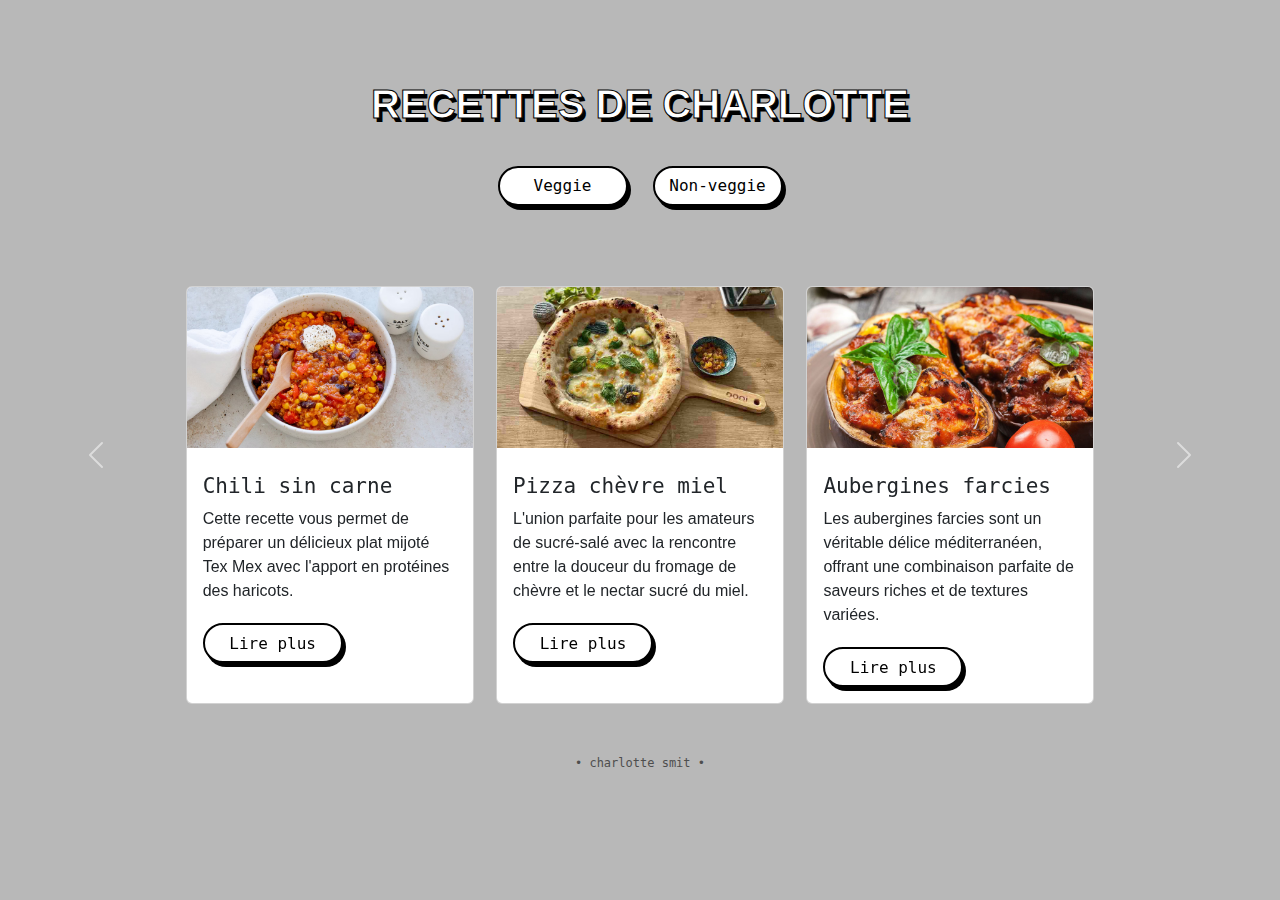
==== index.html @ 2ae15a25 "update" ====
<!DOCTYPE html>
<html lang="en">
<head>
    <meta charset="UTF-8">
    <meta name="viewport" content="width=device-width, initial-scale=1.0">
    <title>Recettes de Charlotte</title>
    <link rel="stylesheet" href="style/style.css">
    <link href="https://cdn.jsdelivr.net/npm/bootstrap@5.3.3/dist/css/bootstrap.min.css" rel="stylesheet" integrity="sha384-QWTKZyjpPEjISv5WaRU9OFeRpok6YctnYmDr5pNlyT2bRjXh0JMhjY6hW+ALEwIH" crossorigin="anonymous">
</head>
<body>

    <!-- Le container contenant le titre -->
    <div class="header">
        <!-- Titre -->
        <h1>Recettes de Charlotte</h1>
    </div>
        <!-- Boutons -->
    <div class="btn-container">
        <a href="/recettes-new/pages/veggie.html"><button class="boutn" href="">Veggie</button></a>
        <a href="/recettes-new/pages/nonveggie.html"><button class="boutn" href="">Non-veggie</button></a>
     </div>

     <div id="carouselExample" class="carousel slide">
      <div class="carousel-inner">

      <!-- Les 3 premières cards -->
        <div class="carousel-item active">
          <div class="cards-wrapper div1">
            <div class="card" style="width: 18rem;">
             <img src="assets/img/chili274_v-fullhd.avif" class="card-img-top" alt="...">
             <div class="card-body">
               <h5 class="card-title">Chili sin carne</h5>
               <p class="card-text">Cette recette vous permet de préparer un délicieux plat mijoté Tex Mex avec l'apport en protéines des haricots.</p>
               <a href="#" class="btn btn-primary">Lire plus</a>
             </div>
            </div>
            <div class="card" style="width: 18rem;">
             <img src="assets/img/HoneyGoatCheese1_f70ee3c5-3e89-49d2-a027-9d4f920cc60c.jpg" class="card-img-top" alt="...">
              <div class="card-body">
                <h5 class="card-title">Pizza chèvre miel</h5>
                <p class="card-text">L'union parfaite pour les amateurs de sucré-salé avec la rencontre entre la douceur du fromage de chèvre et le nectar sucré du miel.</p>
                <a href="#" class="btn btn-primary">Lire plus</a>
              </div>
             </div>
             <div class="card" style="width: 18rem;">
              <img src="assets/img/auberg.jpg" class="card-img-top" alt="...">
              <div class="card-body">
                <h5 class="card-title">Aubergines farcies</h5>
                <p class="card-text">Les aubergines farcies sont un véritable délice méditerranéen, offrant une combinaison parfaite de saveurs riches et de textures variées.</p>
                <a href="#" class="btn btn-primary">Lire plus</a>
              </div>
             </div>
           </div>
        </div>
        <!-- Les 3 cards suivantes -->
        <div class="carousel-item">
          <div class="cards-wrapper div1">
            <div class="card" style="width: 18rem;">
              <img src="assets/img/buldak.jpg" class="card-img-top" alt="...">
              <div class="card-body">
                <h5 class="card-title">Cheese buldak</h5>
                <p class="card-text">Le Buldak, ou « fire chicken », est un plat typique de street food coréenne, connu pour sa chaleur intense et sa saveur riche et complexe.</p>
                <a href="#" class="btn btn-primary">Lire plus</a>
             </div>
            </div>
            <div class="card" style="width: 18rem;">
              <img src="assets/img/dahl.jpg" class="card-img-top" alt="...">
             <div class="card-body">
               <h5 class="card-title">Dahl de lentilles</h5>
               <p class="card-text">Un plat traditionnel originaire de l'Inde et d'autres pays d'Asie du Sud, facile et rapide à réaliser. Faites le plein de protéines grâce aux lentilles ! </p>
               <a href="#" class="btn btn-primary">Lire plus</a>
              </div>
             </div>
             <div class="card" style="width: 18rem;">
              <img src="assets/img/strogonoff.jpg" class="card-img-top" alt="...">
             <div class="card-body">
               <h5 class="card-title">Boeuf Strogonoff</h5>
               <p class="card-text">Recette d'origine russe à base de viande de bœuf coupée en morceaux et cuite avec de l'oignon bien fondant. Avec un twist à la brésilienne ! </p>
               <a href="#" class="btn btn-primary">Lire plus</a>
              </div>
             </div>
           </div>
        </div>
      </div>

      <!-- Les boutons gauche et droite -->
      <button class="carousel-control-prev" type="button" data-bs-target="#carouselExample" data-bs-slide="prev">
        <span class="carousel-control-prev-icon" aria-hidden="true"></span>
        <span class="visually-hidden">Previous</span>
      </button>
      <button class="carousel-control-next" type="button" data-bs-target="#carouselExample" data-bs-slide="next">
        <span class="carousel-control-next-icon" aria-hidden="true"></span>
        <span class="visually-hidden">Next</span>
      </button>
    </div>



    <!-- Footer -->

    <footer><p>• charlotte smit •</p></footer>
    
    <!-- Scripts Bootstrap -->
    <script src="https://cdn.jsdelivr.net/npm/@popperjs/core@2.11.8/dist/umd/popper.min.js" integrity="sha384-I7E8VVD/ismYTF4hNIPjVp/Zjvgyol6VFvRkX/vR+Vc4jQkC+hVqc2pM8ODewa9r" crossorigin="anonymous"></script>
    <script src="https://cdn.jsdelivr.net/npm/bootstrap@5.3.3/dist/js/bootstrap.min.js" integrity="sha384-0pUGZvbkm6XF6gxjEnlmuGrJXVbNuzT9qBBavbLwCsOGabYfZo0T0to5eqruptLy" crossorigin="anonymous"></script>
    <!-- Script JS -->
     <script src="js/main.js"></script>

</body>
</html>
---- style/style.css ----
body {
    background-color: #B8B8B8 !important;
}

.header {
    padding: 20px;
    margin-top: 60px;
}


h1 {
    font-family:'Gill Sans', 'Gill Sans MT', Calibri, 'Trebuchet MS', sans-serif;
    font-size: 40px !important;
    text-align: center;
    -webkit-text-stroke: 1px black;
    color:#ffffff !important;
    font-weight: 600 !important;
    text-transform: uppercase;
    text-shadow: #000000 3px 4px;
}

.btn-container {
    display: flex;
    justify-content: center;
    gap: 25px !important; /* Space between buttons */
    margin-top: 10px; /* Space from the title */
}

.boutn {
    width: 130px;
    height: 40px;
    background-color: #ffffff !important;
    border-style: solid !important;
    border-radius: 100px !important;
    border-width: 2px !important;
    border-color: #000000 !important;
    text-decoration-color: #000000;
    box-shadow: #000000 3px 4px;
    font-family: monospace;
}

.boutn:hover {
    width: 130px;
    height: 40px;
    background-color: #ffffff !important;
    border-style: solid !important;
    border-radius: 100px !important;
    border-width: 2px !important;
    border-color: #000000 !important;
    text-decoration-color: #000000;
    box-shadow: #000000 3px 4px;
    background-color: #ffff9f !important;
    font-family: monospace;
}

.btn {
    width: 140px;
    height: 40px;
    background-color: #ffffff !important;
    border-style: solid !important;
    border-radius: 100px !important;
    border-width: 2px !important;
    border-color: #000000 !important;
    color: #000000 !important;
    box-shadow: #000000 3px 4px;
    margin-top: 4px !important;
    padding-top: 7px !important;
    padding-left: 5px !important;
    padding-right: 5px !important;
    padding-bottom: 5px !important;
    font-family: monospace !important;
}

.btn:hover {
    width: 140px;
    height: 40px;
    background-color: #ffffff !important;
    border-style: solid !important;
    border-radius: 100px !important;
    border-width: 2px !important;
    border-color: #000000 !important;
    color: #000000 !important;
    box-shadow: #000000 3px 4px;
    padding-top: 7px !important;
    padding-left: 5px !important;
    padding-right: 5px !important;
    padding-bottom: 5px !important;
    margin-top: 4px !important;
    background-color: #ffff9f !important;
    font-family: monospace !important;
}

.div1{
    display:flex;
    align-content: center;
    justify-content: center;
    margin-top: 80px;
}

.card-body {
    height: 255px !important;
}

.card-title {
    padding-top: 10px !important;
    font-family: monospace;
    font-size: 21px !important;
}

.card-text {
    font-family: 'Gill Sans', 'Gill Sans MT', Calibri, 'Trebuchet MS', sans-serif;
    font-size: 16px !important;
}

.cards-wrapper {
    display:flex;
    justify-content: center;
}

.card {
    margin: 0 0.7em; 
    /* pour ajouter l'espace entre les cards */
}

footer p {
    font-family: monospace;
    font-size: 12px;
    font-weight: 100;
    color: #4e4e4e;
}

footer {
    display: flex !important;
    align-content: center;
    justify-content: center;
    padding-top: 50px !important;
}

.container-accueil {
    display: flex !important;
    align-content: center;
    justify-content: center;
    margin-top: 15px;
}

#retour {
    font-family: 'Gill Sans', 'Gill Sans MT', Calibri, 'Trebuchet MS', sans-serif;
    text-decoration: none;
    color:#000000;
    font-weight: 200;
    font-size: 13px;
}
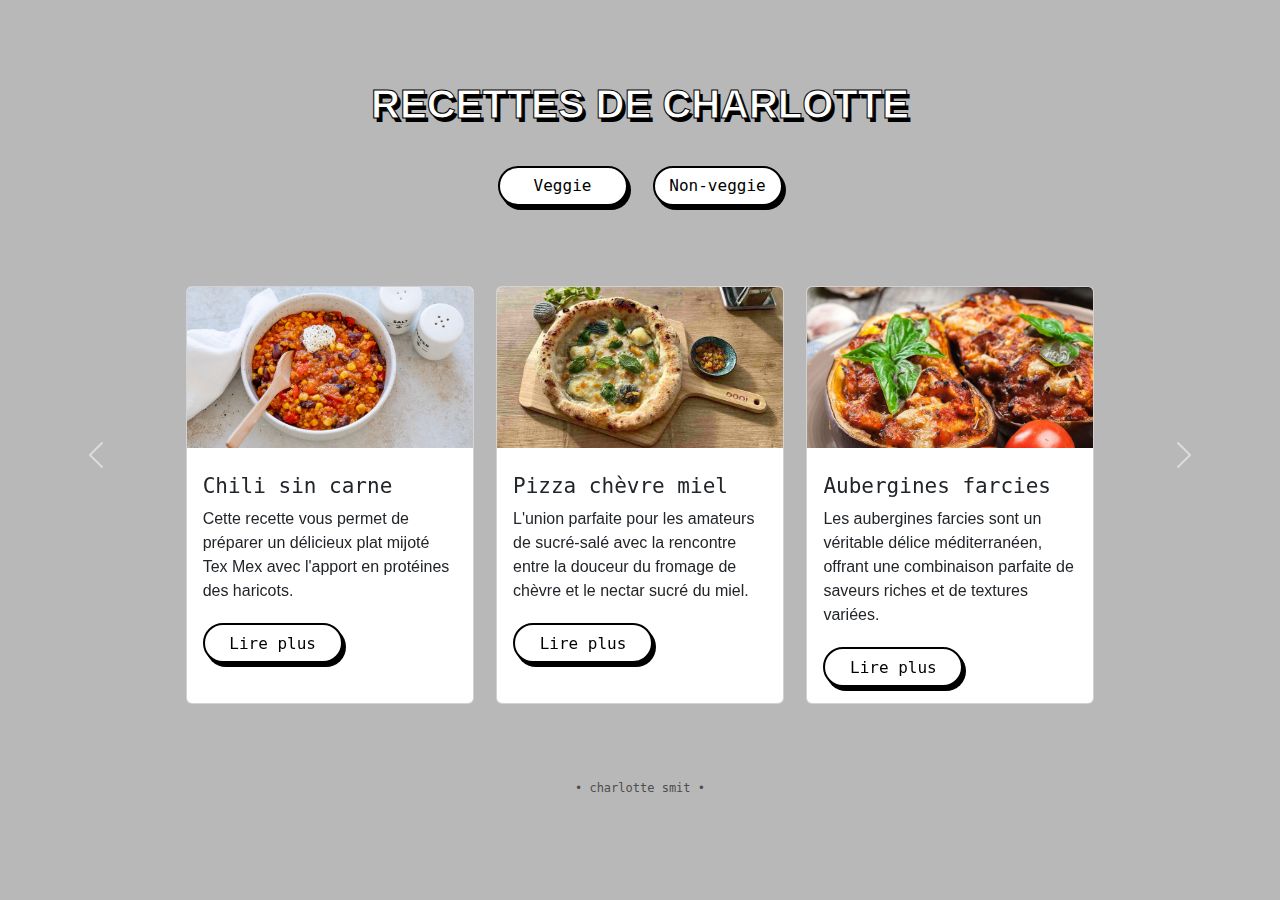
==== commit 6d263e59: "footers" ====
--- a/index.html
+++ b/index.html
@@ -98,7 +98,7 @@
 
     <!-- Footer -->
 
-    <footer><p>• charlotte smit •</p></footer>
+    <footer id="footer-1"><p>• charlotte smit •</p></footer>
     
     <!-- Scripts Bootstrap -->
     <script src="https://cdn.jsdelivr.net/npm/@popperjs/core@2.11.8/dist/umd/popper.min.js" integrity="sha384-I7E8VVD/ismYTF4hNIPjVp/Zjvgyol6VFvRkX/vR+Vc4jQkC+hVqc2pM8ODewa9r" crossorigin="anonymous"></script>
--- a/style/style.css
+++ b/style/style.css
@@ -129,18 +129,25 @@
     color: #4e4e4e;
 }
 
-footer {
+#footer-1 {
     display: flex !important;
     align-content: center;
     justify-content: center;
-    padding-top: 50px !important;
+    margin-top: 75px !important;
+}
+
+#footer-2 {
+    display: flex !important;
+    align-content: center;
+    justify-content: center;
+    margin-top: 35px !important;
 }
 
 .container-accueil {
     display: flex !important;
     align-content: center;
     justify-content: center;
-    margin-top: 15px;
+    margin-top: 20px !important;
 }
 
 #retour {
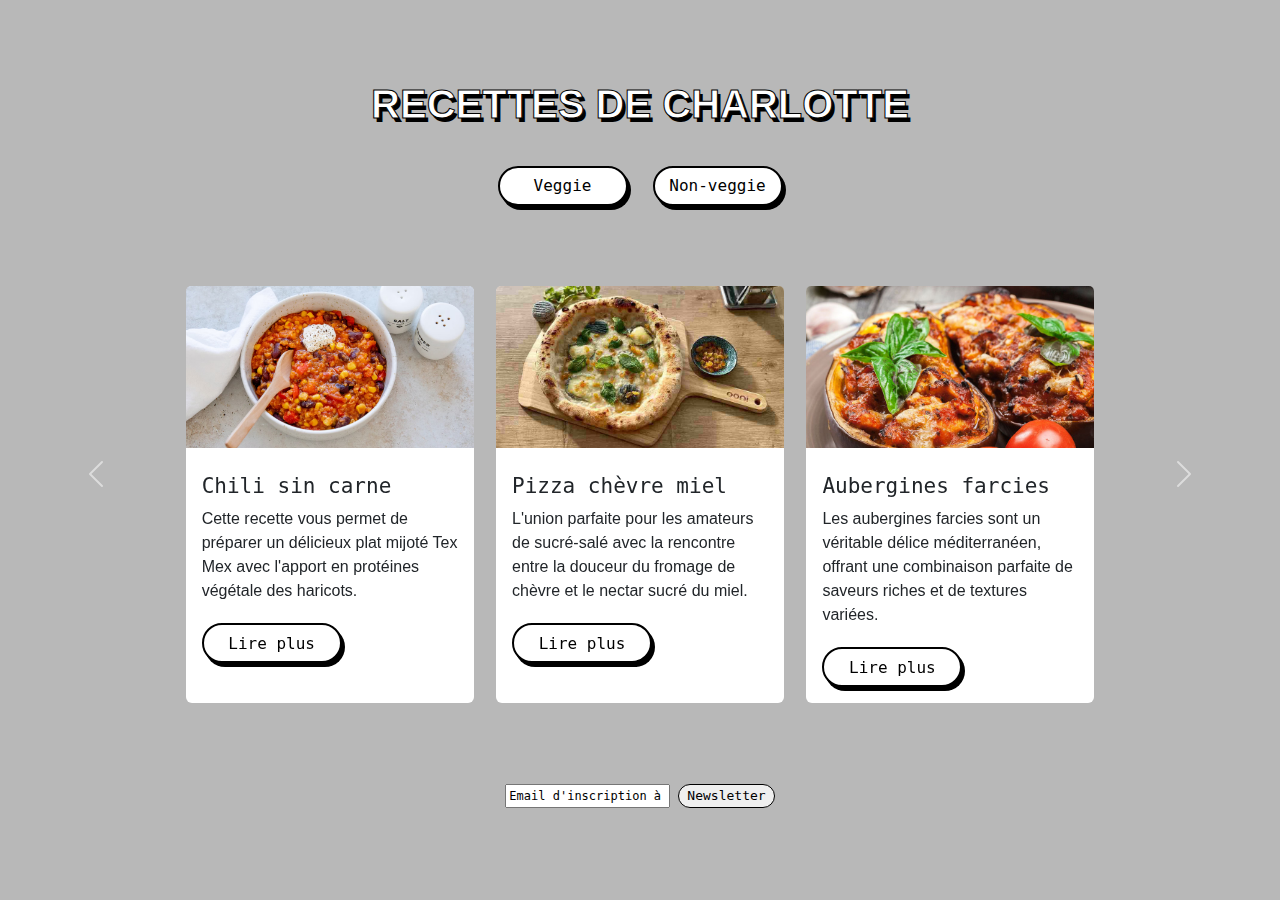
==== commit ede9bed5: "update" ====
--- a/index.html
+++ b/index.html
@@ -30,7 +30,7 @@
              <img src="assets/img/chili274_v-fullhd.avif" class="card-img-top" alt="...">
              <div class="card-body">
                <h5 class="card-title">Chili sin carne</h5>
-               <p class="card-text">Cette recette vous permet de préparer un délicieux plat mijoté Tex Mex avec l'apport en protéines des haricots.</p>
+               <p class="card-text">Cette recette vous permet de préparer un délicieux plat mijoté Tex Mex avec l'apport en protéines végétale des haricots.</p>
                <a href="#" class="btn btn-primary">Lire plus</a>
              </div>
             </div>
--- a/style/style.css
+++ b/style/style.css
@@ -120,6 +120,8 @@
 .card {
     margin: 0 0.7em; 
     /* pour ajouter l'espace entre les cards */
+    margin-bottom: 6px;
+    border: none !important;
 }
 
 footer p {
@@ -157,3 +159,7 @@
     font-weight: 200;
     font-size: 13px;
 }
+
+.carousel-control-prev-icon, .carousel-control-next-icon {
+    transform: translateY(50%);
+}
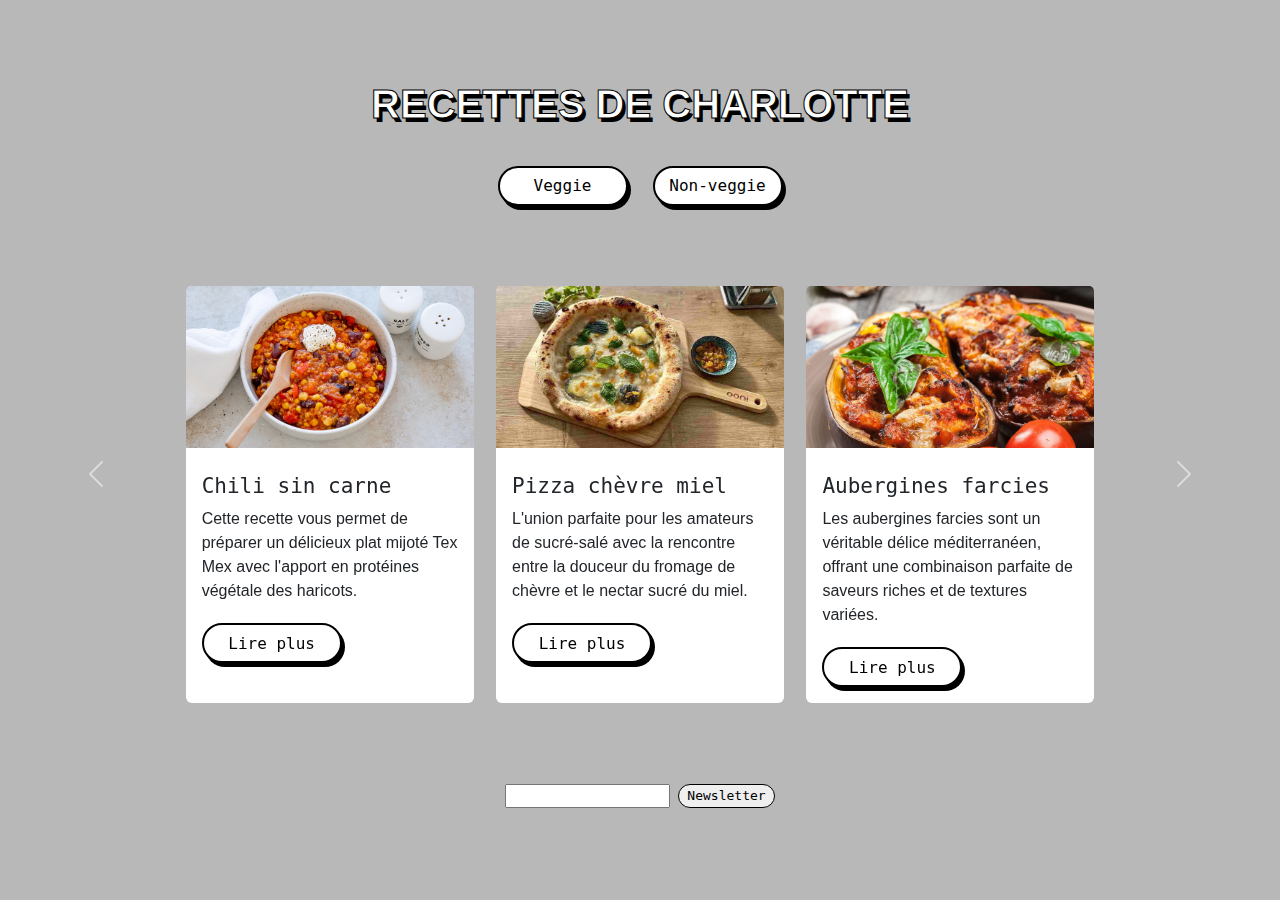
==== commit b88606a1: "update" ====
--- a/index.html
+++ b/index.html
@@ -104,7 +104,7 @@
     <script src="https://cdn.jsdelivr.net/npm/@popperjs/core@2.11.8/dist/umd/popper.min.js" integrity="sha384-I7E8VVD/ismYTF4hNIPjVp/Zjvgyol6VFvRkX/vR+Vc4jQkC+hVqc2pM8ODewa9r" crossorigin="anonymous"></script>
     <script src="https://cdn.jsdelivr.net/npm/bootstrap@5.3.3/dist/js/bootstrap.min.js" integrity="sha384-0pUGZvbkm6XF6gxjEnlmuGrJXVbNuzT9qBBavbLwCsOGabYfZo0T0to5eqruptLy" crossorigin="anonymous"></script>
     <!-- Script JS -->
-     <script src="js/main.js"></script>
+     <script src="js/main2.js"></script>
 
 </body>
 </html>--- a/style/style.css
+++ b/style/style.css
@@ -22,8 +22,8 @@
 .btn-container {
     display: flex;
     justify-content: center;
-    gap: 25px !important; /* Space between buttons */
-    margin-top: 10px; /* Space from the title */
+    gap: 25px !important;
+    margin-top: 10px; 
 }
 
 .boutn {
@@ -71,7 +71,7 @@
     font-family: monospace !important;
 }
 
-.btn:hover {
+/* .btn:hover {
     width: 140px;
     height: 40px;
     background-color: #ffffff !important;
@@ -88,7 +88,7 @@
     margin-top: 4px !important;
     background-color: #ffff9f !important;
     font-family: monospace !important;
-}
+} */
 
 .div1{
     display:flex;
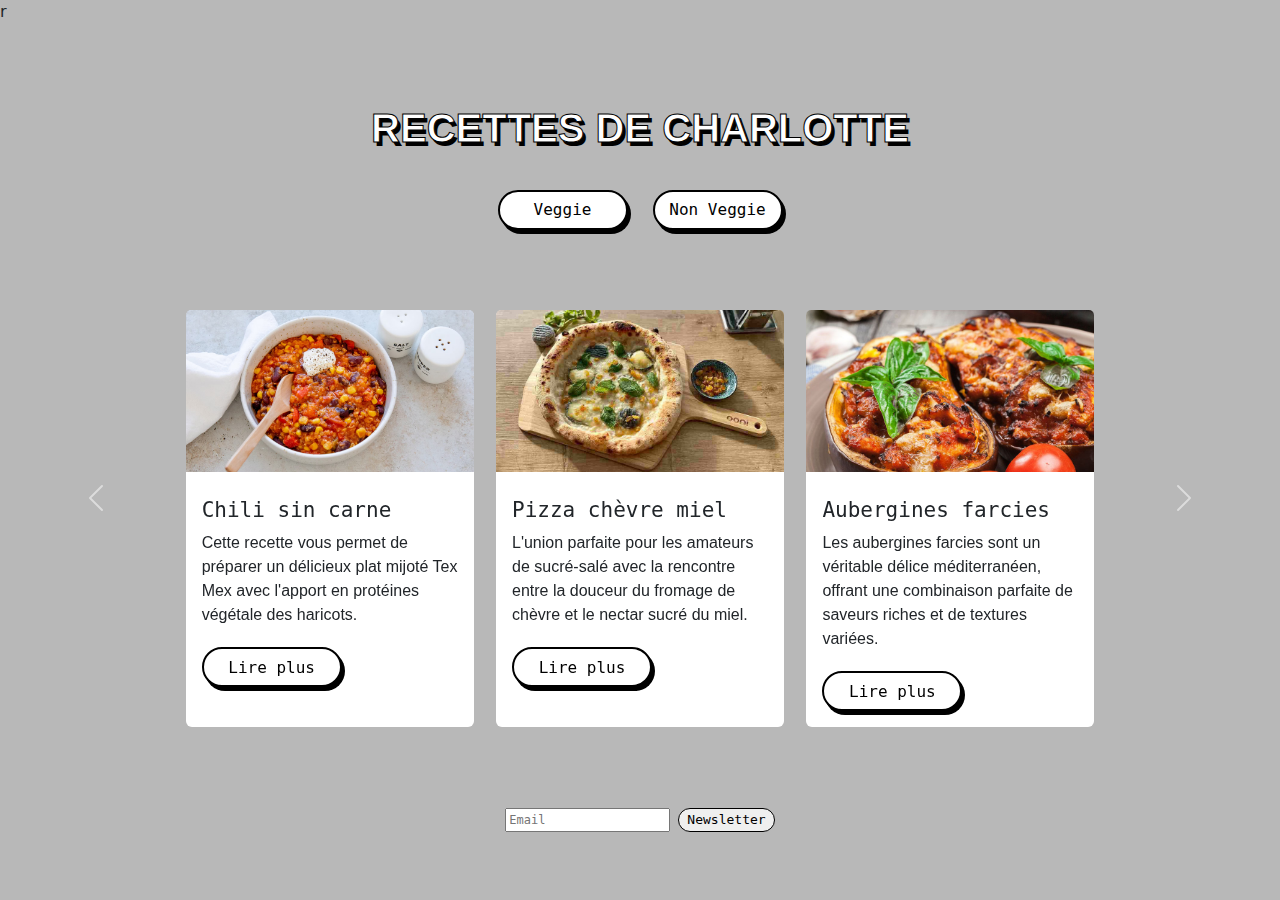
==== commit 638dd0f0: "updates" ====
--- a/index.html
+++ b/index.html
@@ -1,4 +1,4 @@
-<!DOCTYPE html>
+r<!DOCTYPE html>
 <html lang="en">
 <head>
     <meta charset="UTF-8">
@@ -16,8 +16,8 @@
     </div>
         <!-- Boutons -->
     <div class="btn-container">
-        <a href="/recettes-new/pages/veggie.html"><button class="boutn" href="">Veggie</button></a>
-        <a href="/recettes-new/pages/nonveggie.html"><button class="boutn" href="">Non-veggie</button></a>
+        <button class="boutn" role="reset" onclick='location.href="pages/veggie.html"'>Veggie</button>
+        <button class="boutn" role="reset" onclick='location.href="pages/nonveggie.html"'>Non Veggie</button>
      </div>
 
      <div id="carouselExample" class="carousel slide">
@@ -104,7 +104,7 @@
     <script src="https://cdn.jsdelivr.net/npm/@popperjs/core@2.11.8/dist/umd/popper.min.js" integrity="sha384-I7E8VVD/ismYTF4hNIPjVp/Zjvgyol6VFvRkX/vR+Vc4jQkC+hVqc2pM8ODewa9r" crossorigin="anonymous"></script>
     <script src="https://cdn.jsdelivr.net/npm/bootstrap@5.3.3/dist/js/bootstrap.min.js" integrity="sha384-0pUGZvbkm6XF6gxjEnlmuGrJXVbNuzT9qBBavbLwCsOGabYfZo0T0to5eqruptLy" crossorigin="anonymous"></script>
     <!-- Script JS -->
-     <script src="js/main2.js"></script>
+     <script src="/js/main3.js"></script>
 
 </body>
 </html>--- a/style/style.css
+++ b/style/style.css
@@ -98,7 +98,7 @@
 }
 
 .card-body {
-    height: 255px !important;
+    min-height: 255px !important;
 }
 
 .card-title {
@@ -162,4 +162,4 @@
 
 .carousel-control-prev-icon, .carousel-control-next-icon {
     transform: translateY(50%);
-}
+}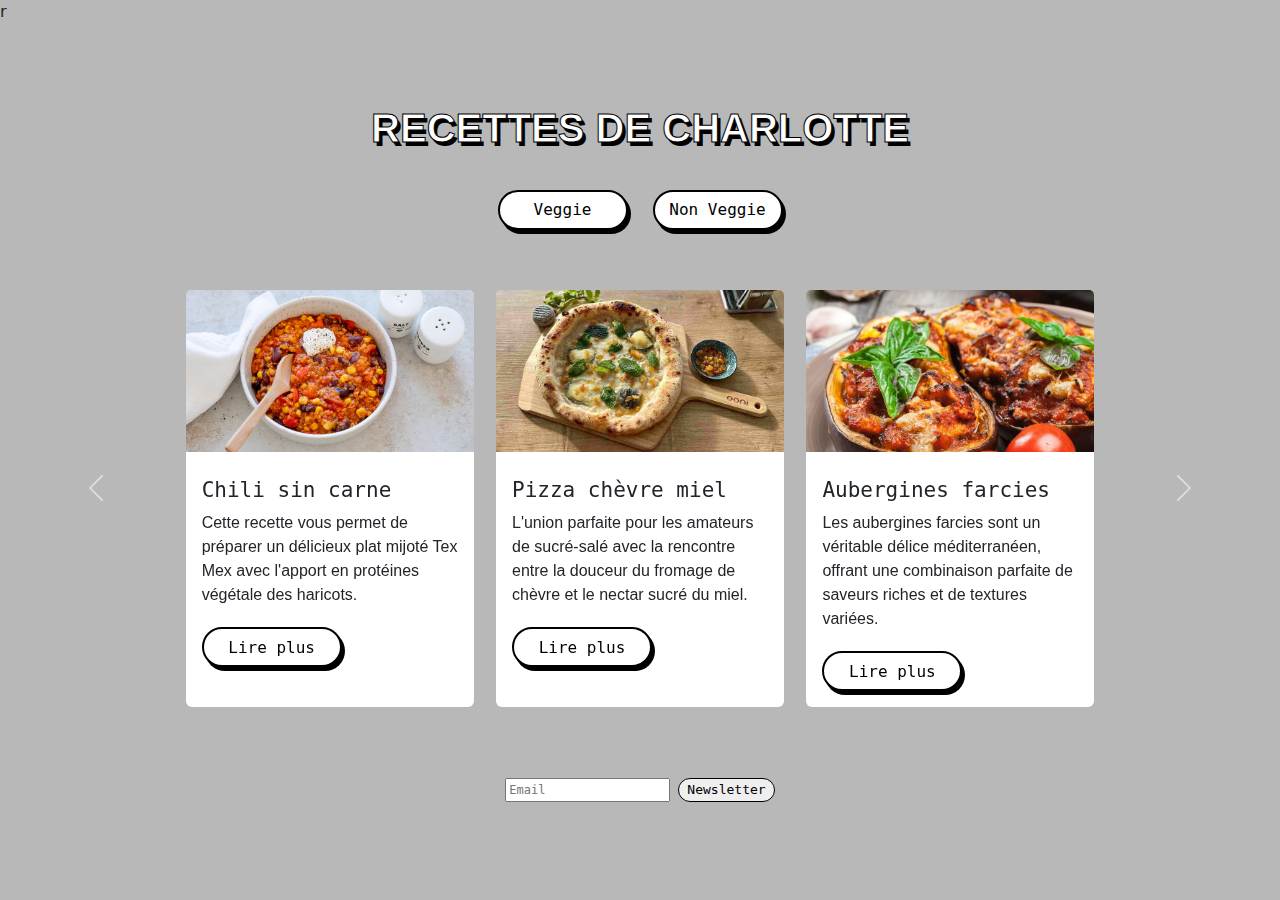
==== commit dd97b4f6: "m" ====
--- a/index.html
+++ b/index.html
@@ -4,7 +4,7 @@
     <meta charset="UTF-8">
     <meta name="viewport" content="width=device-width, initial-scale=1.0">
     <title>Recettes de Charlotte</title>
-    <link rel="stylesheet" href="style/style.css">
+    <link rel="stylesheet" href="./style/style.css">
     <link href="https://cdn.jsdelivr.net/npm/bootstrap@5.3.3/dist/css/bootstrap.min.css" rel="stylesheet" integrity="sha384-QWTKZyjpPEjISv5WaRU9OFeRpok6YctnYmDr5pNlyT2bRjXh0JMhjY6hW+ALEwIH" crossorigin="anonymous">
 </head>
 <body>
@@ -27,7 +27,7 @@
         <div class="carousel-item active">
           <div class="cards-wrapper div1">
             <div class="card" style="width: 18rem;">
-             <img src="assets/img/chili274_v-fullhd.avif" class="card-img-top" alt="...">
+             <img src="./assets/img/chili274_v-fullhd.avif" class="card-img-top" alt="...">
              <div class="card-body">
                <h5 class="card-title">Chili sin carne</h5>
                <p class="card-text">Cette recette vous permet de préparer un délicieux plat mijoté Tex Mex avec l'apport en protéines végétale des haricots.</p>
@@ -35,7 +35,7 @@
              </div>
             </div>
             <div class="card" style="width: 18rem;">
-             <img src="assets/img/HoneyGoatCheese1_f70ee3c5-3e89-49d2-a027-9d4f920cc60c.jpg" class="card-img-top" alt="...">
+             <img src="./assets/img/HoneyGoatCheese1_f70ee3c5-3e89-49d2-a027-9d4f920cc60c.jpg" class="card-img-top" alt="...">
               <div class="card-body">
                 <h5 class="card-title">Pizza chèvre miel</h5>
                 <p class="card-text">L'union parfaite pour les amateurs de sucré-salé avec la rencontre entre la douceur du fromage de chèvre et le nectar sucré du miel.</p>
@@ -43,7 +43,7 @@
               </div>
              </div>
              <div class="card" style="width: 18rem;">
-              <img src="assets/img/auberg.jpg" class="card-img-top" alt="...">
+              <img src="./assets/img/auberg.jpg" class="card-img-top" alt="...">
               <div class="card-body">
                 <h5 class="card-title">Aubergines farcies</h5>
                 <p class="card-text">Les aubergines farcies sont un véritable délice méditerranéen, offrant une combinaison parfaite de saveurs riches et de textures variées.</p>
@@ -56,7 +56,7 @@
         <div class="carousel-item">
           <div class="cards-wrapper div1">
             <div class="card" style="width: 18rem;">
-              <img src="assets/img/buldak.jpg" class="card-img-top" alt="...">
+              <img src="./assets/img/buldak.jpg" class="card-img-top" alt="...">
               <div class="card-body">
                 <h5 class="card-title">Cheese buldak</h5>
                 <p class="card-text">Le Buldak, ou « fire chicken », est un plat typique de street food coréenne, connu pour sa chaleur intense et sa saveur riche et complexe.</p>
@@ -64,7 +64,7 @@
              </div>
             </div>
             <div class="card" style="width: 18rem;">
-              <img src="assets/img/dahl.jpg" class="card-img-top" alt="...">
+              <img src="./assets/img/dahl.jpg" class="card-img-top" alt="...">
              <div class="card-body">
                <h5 class="card-title">Dahl de lentilles</h5>
                <p class="card-text">Un plat traditionnel originaire de l'Inde et d'autres pays d'Asie du Sud, facile et rapide à réaliser. Faites le plein de protéines grâce aux lentilles ! </p>
@@ -72,7 +72,7 @@
               </div>
              </div>
              <div class="card" style="width: 18rem;">
-              <img src="assets/img/strogonoff.jpg" class="card-img-top" alt="...">
+              <img src="./assets/img/strogonoff.jpg" class="card-img-top" alt="...">
              <div class="card-body">
                <h5 class="card-title">Boeuf Strogonoff</h5>
                <p class="card-text">Recette d'origine russe à base de viande de bœuf coupée en morceaux et cuite avec de l'oignon bien fondant. Avec un twist à la brésilienne ! </p>
@@ -94,7 +94,7 @@
       </button>
     </div>
 
-
+    <div class="retour-placeholder" style="height: 20px;"></div>
 
     <!-- Footer -->
 
--- a/style/style.css
+++ b/style/style.css
@@ -90,11 +90,11 @@
     font-family: monospace !important;
 } */
 
-.div1{
-    display:flex;
+.div1 {
+    display: flex;
     align-content: center;
     justify-content: center;
-    margin-top: 80px;
+    margin-top: 60px !important; /* Use !important to override any other settings */
 }
 
 .card-body {
@@ -130,12 +130,12 @@
     font-weight: 100;
     color: #4e4e4e;
 }
-
+/* 
 #footer-1 {
     display: flex !important;
     align-content: center;
     justify-content: center;
-    margin-top: 75px !important;
+    margin-top: 52px !important;
 }
 
 #footer-2 {
@@ -143,13 +143,18 @@
     align-content: center;
     justify-content: center;
     margin-top: 35px !important;
+} */
+
+#footer-1, #footer-2 {
+    display: flex !important;
+    align-content: center;
+    justify-content: center;
+    margin-top: 45px !important; /* Use a single consistent value */
 }
 
 .container-accueil {
-    display: flex !important;
-    align-content: center;
-    justify-content: center;
-    margin-top: 20px !important;
+    position: relative;
+    /* height: 30px; Fixed height to ensure consistency */
 }
 
 #retour {
@@ -158,6 +163,10 @@
     color:#000000;
     font-weight: 200;
     font-size: 13px;
+    display: block;
+    text-align: center;
+    margin-top: 20px; /* Consistent margin */
+    height: 20px; /* Fixed height */
 }
 
 .carousel-control-prev-icon, .carousel-control-next-icon {
